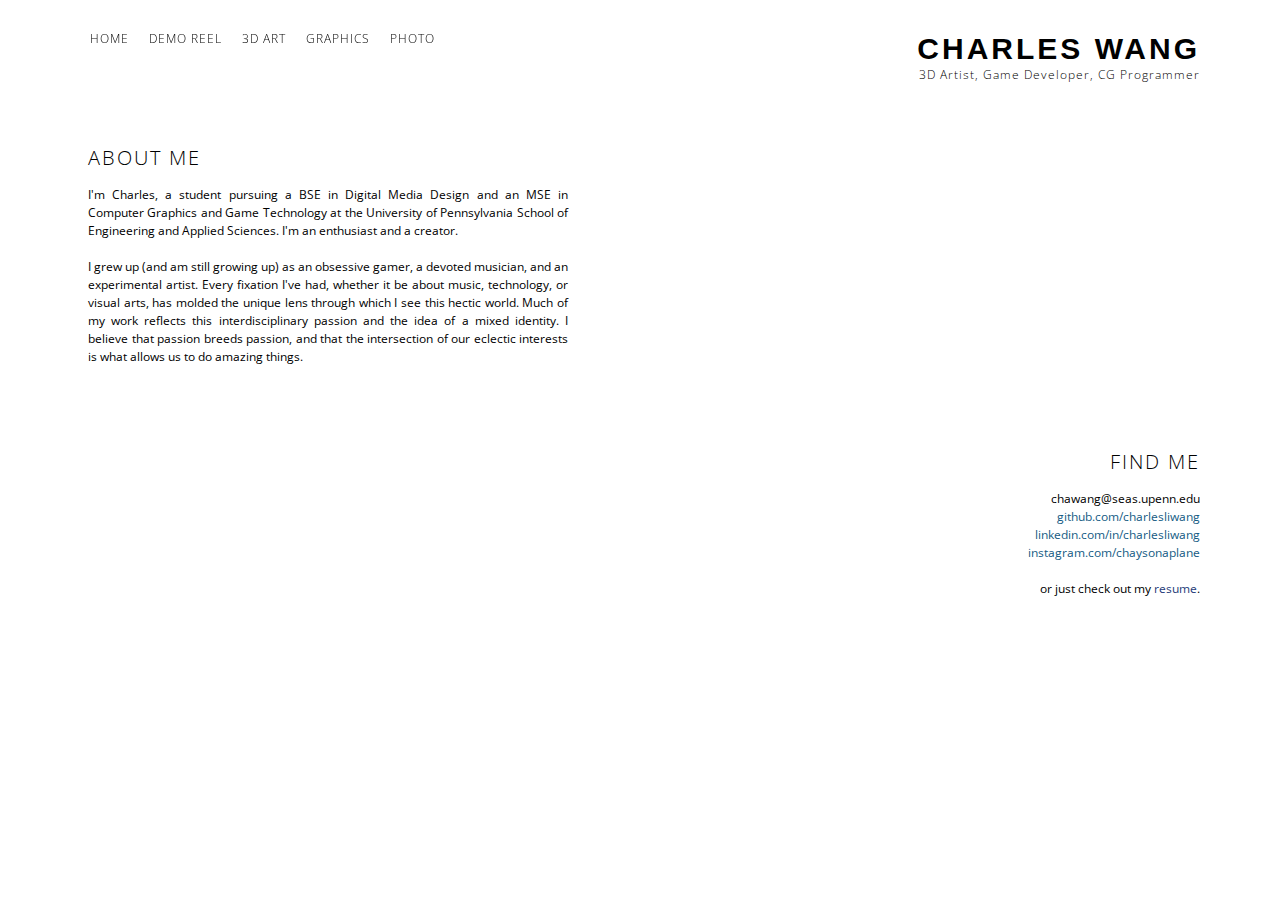
==== index.html @ 68832410 "YA" ====
<!DOCTYPE html>
<html>
    <head>
        
        <meta name="viewport" content="width=device-width, initial-scale=1.0">
        <link href="style.css" rel="stylesheet">
        <link href="responsive.css" rel="stylesheet">
        
        
        <title>Charles Wang</title>
           
    </head>
    
    <body>
                 
        <section id="navBar">
            
            <div id="mobileMenu">
            
            <div id="mobileMenuContent" class="overlay">
                <a href="javascript:void(0)" class="closebtn" onclick="closeNav()">&times;</a>
                
                <div class="overlay-content">
                    <a href="index.html"><h1>HOME</h1></a>
                    <a href="demo.html"><h1>DEMO REEL</h1></a>
                    <a href="3dart.html"><h1>3D ART</h1></a>
                    <a href="graphics.html"><h1>GRAPHICS</h1></a>
                    <a href="photo.html"><h1>PHOTO</h1></a>
                </div>
            </div>
            
            <span style="font-size:25px;cursor:pointer" onclick="openNav()"><h1 style="font-size: 10px; padding: 1em 2em; margin: 2em 0 0 2em; float: left; color:white; width: 40px; border: 1px solid white;" class="menuButtonMobile" >MENU</h1></span>
             
            </div>
             
            
            <div class="navBarDesktop">
               
                <div class="menu">
                       <span style="float: left; padding: 0 0.25em">
                           <a href="index.html"  class="hvr-underline-reveal"><h4 style=" margin: 0; ">HOME</h4></a></span>
                
                       <div style="float: left; padding: 0 0.25em">
                           <a href="demo.html"   class="hvr-underline-reveal"><h4 style="margin: 0;">DEMO REEL</h4></a></div>
                
                       <div style="float: left; padding: 0 0.25em" >
                           <a href="3dart.html"  class="hvr-underline-reveal"><h4 style="margin: 0;">3D ART</h4></a></div>
                
                       <div style="float: left; padding: 0 0.25em">
                           <a href="graphics.html"  class="hvr-underline-reveal"><h4 style="margin: 0;">GRAPHICS</h4></a>     </div>
                
                       <div style="float: left; padding: 0 0.25em">
                           <a href="photo.html"  class="hvr-underline-reveal"><h4 style="margin: 0;">PHOTO</h4></a></div>
                            
                </div>
                
                
                <div id="nameHeader">
                    <h1>Charles Wang</h1>
                    <h2>3D Artist, Game Developer, CG Programmer</h2>
                </div>
               
                
            </div>
                
        </section>
        
        <section id="body">
            <div id="description">
            
                <div class="aboutme"><h3>ABOUT ME</h3>        
                <p>I'm Charles, a student pursuing a BSE in Digital Media Design and an MSE in Computer Graphics and Game Technology at the University of Pennsylvania School of Engineering and Applied Sciences. I'm an enthusiast and a creator.<br><br>
                I grew up (and am still growing up) as an obsessive gamer, a devoted musician, and an experimental artist. Every fixation I've had, whether it be about music, technology, or visual arts, has molded the unique lens through which I see this hectic world. Much of my work reflects this interdisciplinary passion and the idea of a mixed identity. I believe that passion breeds passion, and that the intersection of our eclectic interests is what allows us to do amazing things.
                <br><br></p></div>
                
                <div style="text-align: right;"><h3>FIND ME</h3>
                    <p style="text-align: right">chawang@seas.upenn.edu</p>
                    
                    <p style="text-align: right"><a href="https://github.com/charlesliwang" target="_blank">github.com/charlesliwang</a></p>
                    
                    <p style="text-align: right"><a href="https://www.linkedin.com/in/charlesliwang/" target="_blank">linkedin.com/in/charlesliwang</a></p>
                    
                    <p style="text-align: right"><a href="https://www.instagram.com/chaysonaplane/" target="_blank">instagram.com/chaysonaplane</a></p>
                    <br>   
                    <p style="text-align: right">or just check out my <a href="">resume</a>.</p>
                    </div>
                
                </div>
            
        </section>
        
       
        <script src="http://ajax.googleapis.com/ajax/libs/jquery/1.8.2/jquery.min.js"></script>
        <script src="main.js" type="text/javascript"></script>

        
        
    </body>
</html>
---- style.css ----
@import url('https://fonts.googleapis.com/css?family=Open+Sans:300,400,400i,600,600i');

body{
    margin: 0;
}

h1{ /*CHARLES WANG*/
    font-family: "LeagueSpartan-Bold", sans-serif;
    font-size: 30px;
    letter-spacing: 3px;
    text-transform: uppercase;
    margin: 0;
    padding: 0;
}

h2{ /*SUBTITLE*/
    font-family: "Open Sans", sans-serif;
    font-size: 12px;
    font-weight: 300;
    letter-spacing: 1px;
    margin: 0;
}


h3{ /* BODY TITLES*/
    font-family: "Open Sans", sans-serif;
    font-weight: 300;
    letter-spacing: 1px;
    font-size: 20px;
    letter-spacing: 2px;
    margin: 0;
    padding-bottom: 15px;
    text-transform: uppercase;
}

h4{ /*MENU ITEM*/
    font-family: "Open Sans", sans-serif;
    font-weight: 300;
    font-size: 12px;
    letter-spacing: 1px;
    padding: .5em;
    text-align: center;
    
}

h5{
    font-family: "Open Sans", sans-serif;
    letter-spacing: 2px;
    font-size: 28px;
    font-weight: 300;
    margin: 0;
    padding-bottom: 0.5em;
}

p{
    font-family: "Open Sans", sans-serif;
    font-size: 12px;
    line-height: 18px;
    margin: 0;
    text-align: justify;
}

#landing {
    margin: 5em;
}


#titleHeader {
    height: 25em;
    width: 25em;
}


.demoSize{
    display: block;
    margin: 0 auto;
    width: 40em;
    height: 30em;
}

#nameHeader {
    text-align: right;
    padding-top: 2em;
    padding-right: 5em;
    display: block;

}


#navBar {
    height: 7em;
    position: fixed;
    z-index: 1;
    width: 100%;
    top: 0;
    background-color: white;
}

a{
    text-decoration: none;
    color: #165c84;
}

a:visited{
    color: #243b78;
}

.menu{
    min-width: 300px;
    padding-top: 1.5em;
    float: left;
    padding-left: 5em;
}

#nameHeader a{
    text-decoration: none;
    color: black;
}


.video {
    height: 30em;
    width: 55%;
    float: left;
    padding-bottom: 2em;
    
}

.video3D {
    height: 25em;
    width: 45%;
    float: left;
    padding-bottom: 2em;
    display: inline-block;
    
}

#body {
    padding: 3em 5em;
    position: relative;
    top: 6em;
}


.project {
    width: 50%; 
    float: left;
    height: 50%; 
    background-color: lightpink;
}


.aboutme {
    max-width: 30em;
    margin-bottom: 4em;
    text-align: justify;
    padding-left: .5em;
}

#mobileMenu{
    display: none;
}

.overlay {
    height: 100%;
    width: 0%;
    z-index: 3;
    position: fixed;
    top: 0;
    left: 0;
    background-color: rgb(0,0,0);
    background-color: rgba(0,0,0, 0.9);
    overflow-x: hidden;
    transition: 0.5s;
}

.overlay-content {
    position: relative;
    top: 25%;
    width: 100%;
    text-align: center;
    margin-top: 30px;
}

.overlay a {
    padding: 10px;
    text-decoration: none;
    font-size: 26px;
    color: #818181;
    display: block;
    transition: 0.3s;
}

.overlay a:hover, .overlay a:focus {
    color: #fff;
}

.overlay .closebtn {
    position: absolute;
    top: 15px;
    right: 35px;
    font-size: 50px;
}

.menu a:link{
    color: black;
    text-decoration: none;
}


.menu a:visited{
    color: black;
    text-decoration: none;
}

.menu a:hover{
}


.art {
  background-color: #e3e3e3;
  margin: 0 18px 18px 18px;
  width: 220px;
  height: 220px;
}


button {
  background: blue;
  width: 220px;
  height: 220px;
    padding: 0; 
    margin: 0;
    border: none;
    text-decoration: none;
    cursor: pointer;
}

button:focus {
    outline:0;
}

.btnimage {
    width: 220px;
    height: 220px;
} 



.content {
    overflow: scroll;
    background-color: #efefef;
    padding: 2em 3em 13em 3em;
    position: relative;
    z-index: 0;
    min-height: 550px;
    
    
}

.overlay1 { 
    height: 100%;
    width: 100%;
    overflow: scroll;
}

.flex-container {
    display: flex;
    list-style: none;
    flex-wrap: wrap;
    justify-content: center;
    padding: 0;
    margin: 0 auto;
    width: 90%;
    
}


.navBarDesktop {
    width: 100%;
}

.hvr-underline-reveal {
  display: inline-block;
  vertical-align: middle;
  -webkit-transform: perspective(1px) translateZ(0);
  transform: perspective(1px) translateZ(0);
  box-shadow: 0 0 1px transparent;
  position: relative;
  overflow: hidden;
}

.hvr-underline-reveal:before {
  content: "";
  position: absolute;
  z-index: -1;
  left: 0;
  right: 0;
  bottom: 0;
  background: #000;
  height: 2px;
  -webkit-transform: translateY(4px);
  transform: translateY(4px);
  -webkit-transition-property: transform;
  transition-property: transform;
  -webkit-transition-duration: 0.3s;
  transition-duration: 0.3s;
  -webkit-transition-timing-function: ease-out;
  transition-timing-function: ease-out;
}
.hvr-underline-reveal:hover:before, .hvr-underline-reveal:focus:before, .hvr-underline-reveal:active:before {
  -webkit-transform: translateY(0);
  transform: translateY(0);
}
.hvr-grow {
  display: inline-block;
  vertical-align: middle;
  -webkit-transform: perspective(1px) translateZ(0);
  transform: perspective(1px) translateZ(0);
  box-shadow: 0 0 1px transparent;
  -webkit-transition-duration: 0.3s;
  transition-duration: 0.3s;
  -webkit-transition-property: transform;
  transition-property: transform;
}
.hvr-grow:hover, .hvr-grow:focus, .hvr-grow:active {
  -webkit-transform: scale(1.05);
  transform: scale(1.05);
}

.infoBox {
    width: 470px; 
    background-color: #e3e3e3;
    padding: 1em;
    margin-bottom: 1em;
}

#demoReelDescript {
    float: left; 
    
    padding: 0 0em 5em 2.5em;
    
}

.noScroll {
    overflow: hidden;
}


.close {
    transition: 0.2s;
    top: .75em;
    right: .5em;
    position: absolute;
    z-index: 1;
    visibility: hidden;
    cursor: pointer;
    font-size: 30px;
}

.overlay1wrapper {
    height: 0%;
    width: 100%;
    position: fixed;
    z-index: 0;
    top: 7em;
    left: 0;
    transition: .5s;
    
}

.artDescript {
    width: 45%;
    display: inline-block;
}


.art3D {
    width: 45%;
}

.logo {
    width: 40px;
    padding-right: 10px;
}

.model3D {
    height: 300px;
    width: 300px;
    display: inline-block;
    padding-top: 2em;
}


.miscArt {
    position: relative; 
    width: 300px; 
    height: 300px;
    float: left;
    margin: 0 2em 2em 0;
}

.miscArt img{
    width: 100%;
}

.textureImg{
    height: 300px; 
    width: 300px;
}
.flex-container2 {
    display: flex;
    list-style: none;
    flex-wrap: wrap;
    padding: 0;
    margin: 0;
}



#battleTextures {
    padding-right: 10px;
}



.artDescriptText {
    width: 350px;
    margin: 2em;
    display: inline-block;
}

#mainArtDescript {
    padding: 1.5em;
}


.art3DMain {
    width: 45%;
    float: left;
    padding: 0 15px 30px 0;
}



.gameDescriptText {
    width: 45%;
    max-width: 450px;
    margin: 2em;
    display: inline-block;
}

.photo {
    width: 49%;
}

#graphics .infoBox{
    margin-bottom: 3em;
}

.poop {
    position: absolute;
}

#pathtracer li {
    font-family: "Open Sans", sans-serif;
    font-size: 12px;
    line-height: 18px;
    margin: 0;
}
---- responsive.css ----
@media (min-width: 1700px) {
    body{
        max-width: 1700px;
        margin: 0 auto;
        
    }
    
    #navBar{
        max-width: 1700px;
    }
    
    .content{
        max-width: 1700px;
        margin: 0 auto;
    }
}

@media (max-width: 860px) {
    
    #body{
        padding: 0em 1em 1em 1em;
        margin-top: 1em;
    }
    .menu{
        display: none;
        width: 0;
    }
    
    #nameHeader{
        color: white;
        padding-top: 1.5em;
        padding-right: 3em;
    }
    
    #nameHeader h1{
        color: white;
        
    }
    
    #mobileMenu{
        display: unset;
    }
    
    #navBar{
        height: 6em;
        background-color: black;
    }
    
    .art{
        width: 220px;
        height: 220px;
        
    }
    button{
        width: 220px;
        height: 220px;
    }
    
    .btnimage{
        width: 220px;
        height: 220px;
    }
    
    .navBarDesktop{
        padding: 0 2em;
    }
    
    .video{
        width: 100%;
        margin-top: 1em;
    }
    
    .infoBox{
        width: 450px;
        
    }
    
    .aboutme{
        padding-left: 0em;
    }
    
    .overlay1wrapper{
        top: 6em;
    }
    
    
    .close {
        transition: 0.2s;
        top: 4em;
        right: .5em;
        position: fixed;
        z-index: 1;
        visibility: hidden;
        cursor: pointer;
        font-size: 25px;
    }
    
    .art3D{
        width: 100%;
        padding-bottom: 10px;
    }
    
     .art3DMain{
        width: 100%;
        padding-bottom: 10px;
    }
    
    .video3D {
        height: 23em;
        width: 100%;
        float: left;
    
    }
    
    .artDescript {
        width: 100%;
        padding-bottom: 2em;
    }
    
    
    .artDescriptText {
        width: 400px;
        margin: 0em;
    }

    
    .content{
        padding: 2em 2em 8em 2em;
        overflow-x: hidden;
    }
    
    .flex-container2{
        justify-content: flex-start;
    }
    .gameDescriptText{
        padding: 1em 0;
        width: auto;
    }
    
    #games .video3D{
        margin-bottom: 0em;
        padding-bottom: 0;
    }
    
    #graphics .infoBox{
    margin-bottom: 1em;
}

}
    



@media (max-width: 600px) {
    #nameHeader{
        text-align: right;
    }
    
    #nameHeader h1{
        font-size: 20px;
    }
    
    #nameHeader h2{
        font-size: 7pt;
    }
    
    .navBarDesktop{
        padding: 0 1em;
    }
    

    
    .video{
        height: 18em;
    }
    
    
    .infoBox{
        width: auto;
        
    }
    
    .art{
        margin: 5px;
        width: 150px;
        height: 150px;
    }
    
    button{
        width: 150px;
        height: 150px;
    }
    
    .btnimage{
        width: 150px;
        height: 150px;
    }
    
    .art3D{
        width: 100%;
    }
    
  .art3DMain{
        width: 335px;
    }
    
    .model3D {
        height: 335px;
        width: 335px;
    }
    
    .textureImg{
        height: 335px;
        width: 335px;
    }
    
    h5{
        font-size: 14pt;
        padding-bottom: 0em;
    }
    
    .art p{
        font-size: 8pt;
        line-height: 11pt;
    }
    
    .art h5{
        font-size: 12pt;
        padding-bottom: 10px;
        
    }
    
    .artDescriptText {
       width: auto;
    }

    #mainArtDescript{
        padding: 10px;
    }
    
    .gameDescriptText{
        width: auto;
        margin: 0;
        
    }
    .photo {
    width: 100%;
    }
    
    .miscArt{
        width: 335px;
        height: 335px;
    }
    
}
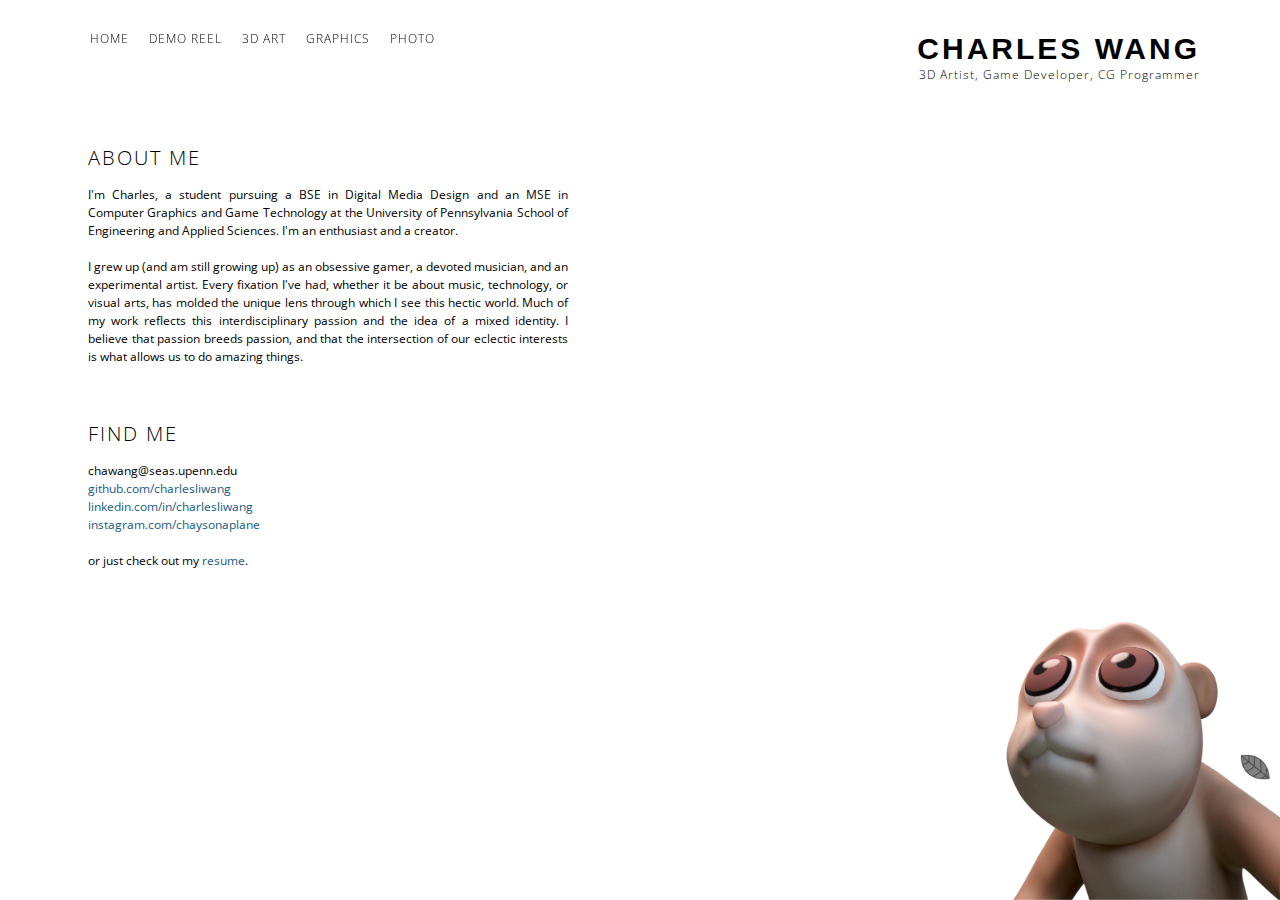
==== commit b52b5dec: "final 1.0" ====
--- a/index.html
+++ b/index.html
@@ -5,6 +5,7 @@
         <meta name="viewport" content="width=device-width, initial-scale=1.0">
         <link href="style.css" rel="stylesheet">
         <link href="responsive.css" rel="stylesheet">
+        <link rel="shortcut icon" type="image/x-icon" href="icon.ico"/>
         
         
         <title>Charles Wang</title>
@@ -71,25 +72,35 @@
                 <div class="aboutme"><h3>ABOUT ME</h3>        
                 <p>I'm Charles, a student pursuing a BSE in Digital Media Design and an MSE in Computer Graphics and Game Technology at the University of Pennsylvania School of Engineering and Applied Sciences. I'm an enthusiast and a creator.<br><br>
                 I grew up (and am still growing up) as an obsessive gamer, a devoted musician, and an experimental artist. Every fixation I've had, whether it be about music, technology, or visual arts, has molded the unique lens through which I see this hectic world. Much of my work reflects this interdisciplinary passion and the idea of a mixed identity. I believe that passion breeds passion, and that the intersection of our eclectic interests is what allows us to do amazing things.
-                <br><br></p></div>
-                
-                <div style="text-align: right;"><h3>FIND ME</h3>
-                    <p style="text-align: right">chawang@seas.upenn.edu</p>
+                <br><br><br><br></p>
                     
-                    <p style="text-align: right"><a href="https://github.com/charlesliwang" target="_blank">github.com/charlesliwang</a></p>
+                    <h3>FIND ME</h3>
+                    <p>chawang@seas.upenn.edu</p>
                     
-                    <p style="text-align: right"><a href="https://www.linkedin.com/in/charlesliwang/" target="_blank">linkedin.com/in/charlesliwang</a></p>
+                    <p><a href="https://github.com/charlesliwang" target="_blank">github.com/charlesliwang</a></p>
                     
-                    <p style="text-align: right"><a href="https://www.instagram.com/chaysonaplane/" target="_blank">instagram.com/chaysonaplane</a></p>
+                    <p><a href="https://www.linkedin.com/in/charlesliwang/" target="_blank">linkedin.com/in/charlesliwang</a></p>
+                    
+                    <p><a href="https://www.instagram.com/chaysonaplane/" target="_blank">instagram.com/chaysonaplane</a></p>
                     <br>   
-                    <p style="text-align: right">or just check out my <a href="">resume</a>.</p>
+                    <p>or just check out my <a href="Charles_Wang_Resume.pdf" target="_blank">resume</a>.</p>
                     </div>
                 
                 </div>
             
+            <div id="loris">
+                <img src="loris_close.png" id="lorisPic">
+                <a href="http://www.irenaxia.com" target="_blank"><img src="leaf.png" id="leaf" class="hvr-grow" onmouseover="showIrena()" onmouseout="hideIrena()"></a>
+                
+                <div id="IRENA">
+                    <p style="text-align: center;">Website made by Irena Xia. </p>
+                </div>
+            </div>
+            
+            
         </section>
         
-       
+        
         <script src="http://ajax.googleapis.com/ajax/libs/jquery/1.8.2/jquery.min.js"></script>
         <script src="main.js" type="text/javascript"></script>
 
--- a/style.css
+++ b/style.css
@@ -452,10 +452,14 @@
 
 .photo {
     width: 49%;
+    padding-bottom: 10px;
+    
 }
 
 #graphics .infoBox{
+    padding: 1em 0;
     margin-bottom: 3em;
+    width: 45%;
 }
 
 .poop {
@@ -468,3 +472,34 @@
     line-height: 18px;
     margin: 0;
 }
+
+#loris {
+}
+
+#lorisPic {
+    width: 300px;
+    position: fixed;
+    bottom: 0;
+    right: 0;
+}
+
+#leaf {
+    position: fixed;
+    right: 10px;
+    bottom: 120px;
+    width: 30px;
+    filter: grayscale(100%);
+}
+
+#IRENA {
+    background-color: #6f8c4f;
+    color: white;
+    border-radius: 10px;
+    position:fixed;
+    width: 160px;
+    z-index: 4;
+    right: 5px;
+    bottom: 5px;
+    padding: 2px 5px;
+    opacity: 0;
+}
--- a/responsive.css
+++ b/responsive.css
@@ -97,7 +97,7 @@
     
     .art3D{
         width: 100%;
-        padding-bottom: 10px;
+        padding-bottom: 2em;
     }
     
      .art3DMain{
@@ -135,16 +135,23 @@
     .gameDescriptText{
         padding: 1em 0;
         width: auto;
-    }
-    
-    #games .video3D{
+        margin: 0 auto;
+    }
+    
+    #graphics .video3D{
+        margin-bottom: 0em;
+        padding-bottom: 0;
+    }
+    
+    #graphics .art3D{
         margin-bottom: 0em;
         padding-bottom: 0;
     }
     
     #graphics .infoBox{
     margin-bottom: 1em;
-}
+        width: auto;
+    }
 
 }
     
@@ -252,4 +259,19 @@
         height: 335px;
     }
     
+    #lorisPic {
+        width: 200px;
+    }
+    
+    #graphics .video3D{
+        padding-bottom: 0;
+    } 
+    #graphics .art3D{
+        padding-bottom: 0;
+    }
+    
+    #leaf{
+        bottom: 75px;
+        right: 5px;
+    }
 }
